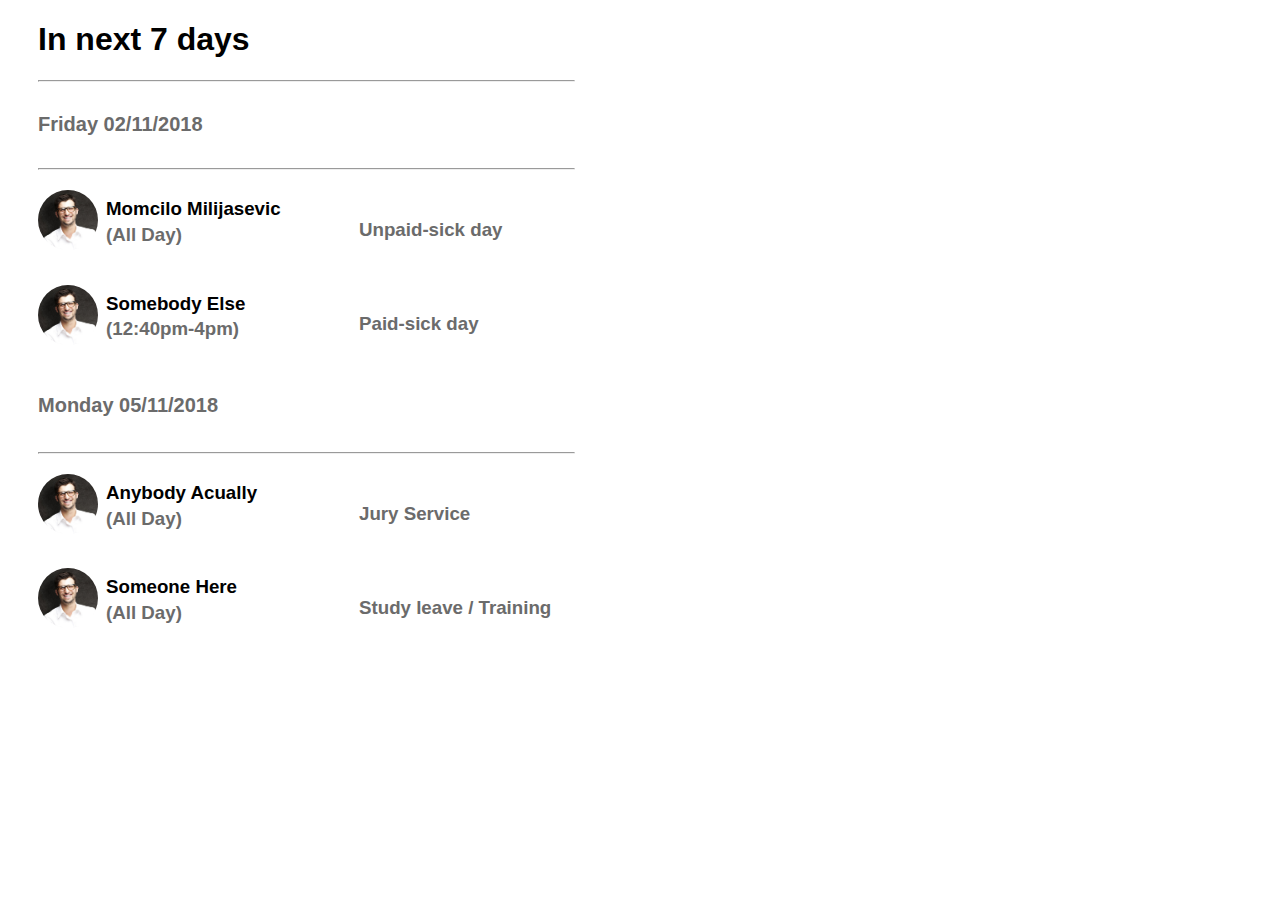
==== assignment-172/index.html @ 34f1de77 "modified index.html and style.css" ====
<!DOCTYPE html>
<html lang="en">

<head>
    <meta charset="UTF-8">
    <meta http-equiv="X-UA-Compatible" content="IE=edge">
    <meta name="viewport" content="width=device-width, initial-scale=1.0">
    <link rel="stylesheet" href="style.css">
    <title>Document</title>
</head>

<body>

    <div class="main-container">

        <h1 class="heading"> In next 7 days</h1>

    </div>
    <hr>
    <h2 class="sub-heading"> Friday 02/11/2018 </h2>

    <hr>

    <!-- ---------box 1 ---------->
    <div class="box">
        <div> <img src="test1.jpg" alt=""> </div>
        <div>
            <h3 class="name">Momcilo Milijasevic</h3>
            <h3 class="days"> (All Day)</h3>
        </div>


        <div>
            <h3 class="reason">Unpaid-sick day</h3>
        </div>

    </div>

  <!-- ---------box 2 ---------->
<div class="box">
        <div> <img src="test1.jpg" alt=""> </div>
        <div>
            <h3 class="name">Somebody Else</h3>
            <h3 class="days"> (12:40pm-4pm)</h3>
        </div>


        <div>
            <h3 class="reason">Paid-sick day</h3>
        </div>

    </div>

     <h3 class="sub-heading">  Monday 05/11/2018</h3>
    <hr>
  <!-- ---------box 3 ---------->
    <div class="box">
        <div> <img src="test1.jpg" alt=""> </div>
        <div>
            <h3 class="name">Anybody Acually</h3>
            <h3 class="days"> (All Day)</h3>
        </div>


        <div>
            <h3 class="reason">Jury Service</h3>
        </div>

    </div>
  <!-- ---------box 4 ---------->
    <div class="box">
        <div> <img src="test1.jpg" alt=""> </div>
        <div>
            <h3 class="name">Someone Here</h3>
            <h3 class="days"> (All Day)</h3>
        </div>


        <div class=" aline">
            <h3 class="reason">Study leave / Training</h3>
        </div>

    </div>
</body>

</html>
---- assignment-172/style.css ----
body{
    font-family: Arial, Helvetica, sans-serif;
}
.heading{
    margin-left: 30px;
}
.sub-heading{
    margin-left: 30px;
    color: rgb(107, 107, 107);
    font-size: 20px;
    font-weight: 550;
   padding-top: 15px;
   padding-bottom: 15px;
   
    
}
span{
    margin-top: 20px;
}
img{
    width: 60px;
    height: 60px;
    border-radius: 50px;
}
.box{
    display: flex;
  margin-top: 20px;
    width: 550px;
    margin-left: 30px;
}
.name{
  width: 200px;
    margin-top: 8px;
    margin-left: 8px;
   

}
.days{
    margin-top: -15px;
    margin-left: 8px;
    color: rgb(107, 107, 107);


}
.reason{
   text-align: right;
    margin-left: 53px;
    padding-top: 10px;
    color: rgb(107, 107, 107);

    
}
hr{
    margin-left: 30px;
    width: 535px;
   
}
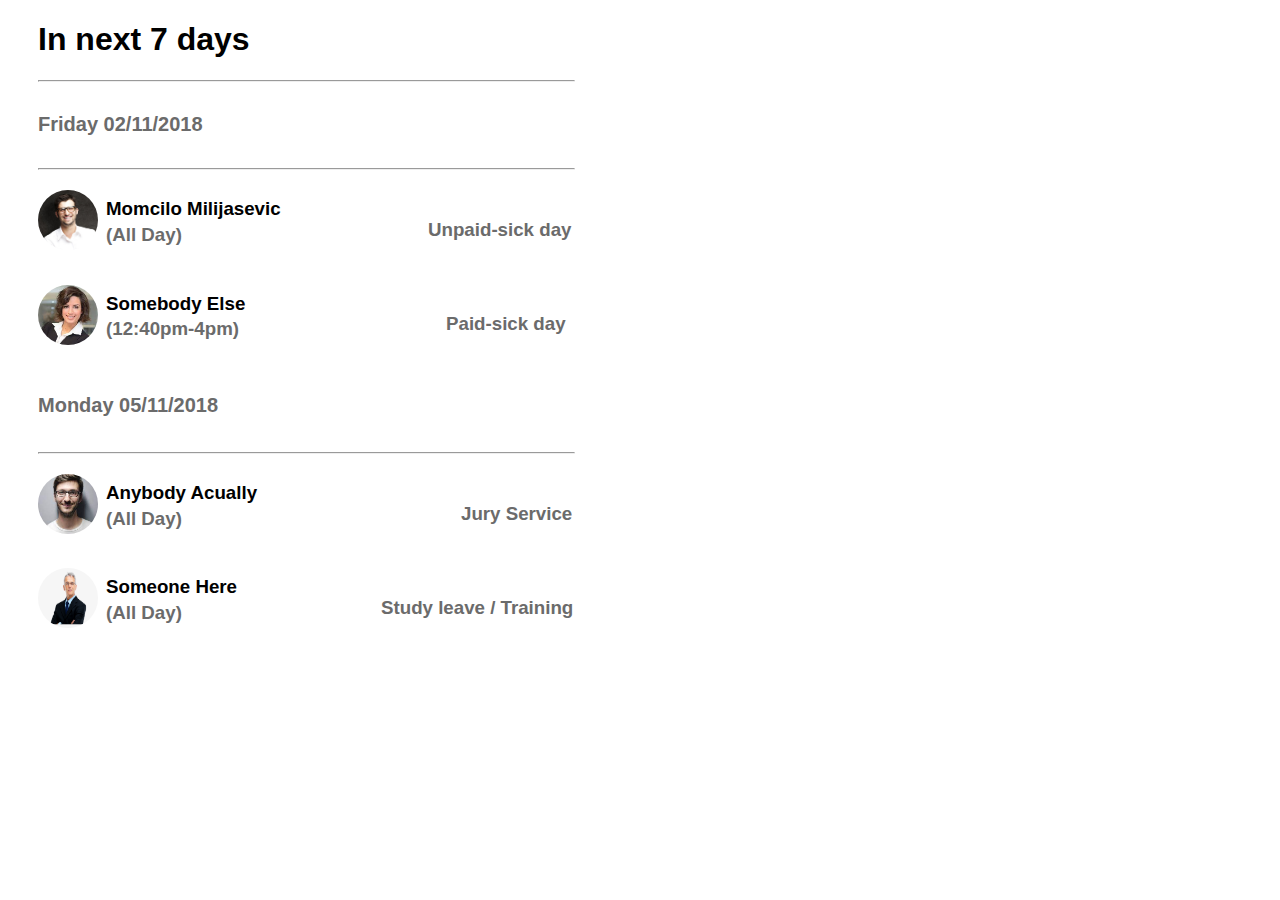
==== commit ff79f637: "modified alignments and dps" ====
--- a/assignment-172/index.html
+++ b/assignment-172/index.html
@@ -15,7 +15,7 @@
 
         <h1 class="heading"> In next 7 days</h1>
 
-    </div>
+   
     <hr>
     <h2 class="sub-heading"> Friday 02/11/2018 </h2>
 
@@ -24,13 +24,13 @@
     <!-- ---------box 1 ---------->
     <div class="box">
         <div> <img src="test1.jpg" alt=""> </div>
-        <div>
+        <div class="align">
             <h3 class="name">Momcilo Milijasevic</h3>
             <h3 class="days"> (All Day)</h3>
         </div>
 
 
-        <div>
+        <div class="box1">
             <h3 class="reason">Unpaid-sick day</h3>
         </div>
 
@@ -38,49 +38,56 @@
 
   <!-- ---------box 2 ---------->
 <div class="box">
-        <div> <img src="test1.jpg" alt=""> </div>
-        <div>
+        <div> <img src="test2.jpeg" alt=""> </div>
+        <div class="align">
             <h3 class="name">Somebody Else</h3>
             <h3 class="days"> (12:40pm-4pm)</h3>
         </div>
 
 
-        <div>
+        <div class="box2">
             <h3 class="reason">Paid-sick day</h3>
         </div>
 
     </div>
 
      <h3 class="sub-heading">  Monday 05/11/2018</h3>
-    <hr>
+    <hr >
   <!-- ---------box 3 ---------->
     <div class="box">
-        <div> <img src="test1.jpg" alt=""> </div>
-        <div>
+        
+            <div> <img src="test3.jpeg" alt=""> </div>
+        <div class="align">
             <h3 class="name">Anybody Acually</h3>
             <h3 class="days"> (All Day)</h3>
         </div>
 
+        
+        
+        
+            <div class="box3" >
+                <h3 class="reason">Jury Service</h3>
+            </div>
+    
+        
 
-        <div>
-            <h3 class="reason">Jury Service</h3>
-        </div>
-
+        
     </div>
   <!-- ---------box 4 ---------->
     <div class="box">
-        <div> <img src="test1.jpg" alt=""> </div>
-        <div>
+        <div> <img src="test4.png" alt=""> </div>
+        <div class="align">
             <h3 class="name">Someone Here</h3>
             <h3 class="days"> (All Day)</h3>
         </div>
 
 
-        <div class=" aline">
-            <h3 class="reason">Study leave / Training</h3>
+        <div class="box4">
+            <h3 class="reason"  > Study leave / Training</h3>
         </div>
 
     </div>
+</div>
 </body>
 
 </html>--- a/assignment-172/style.css
+++ b/assignment-172/style.css
@@ -1,5 +1,8 @@
 body{
     font-family: Arial, Helvetica, sans-serif;
+}
+.main-container{
+    width: 570px;
 }
 .heading{
     margin-left: 30px;
@@ -23,8 +26,9 @@
     border-radius: 50px;
 }
 .box{
+    
     display: flex;
-  margin-top: 20px;
+      margin-top: 20px;
     width: 550px;
     margin-left: 30px;
 }
@@ -43,15 +47,32 @@
 
 }
 .reason{
-   text-align: right;
-    margin-left: 53px;
+    margin-right: 10px;
+
     padding-top: 10px;
     color: rgb(107, 107, 107);
+}
 
-    
-}
+
+
 hr{
     margin-left: 30px;
     width: 535px;
    
 }
+.box1{
+
+    padding-left: 122px;
+}
+.box2{
+
+    padding-left: 140px;
+}
+.box3{
+
+    padding-left: 155px;
+}
+.box4{
+
+    padding-left: 75px;
+}
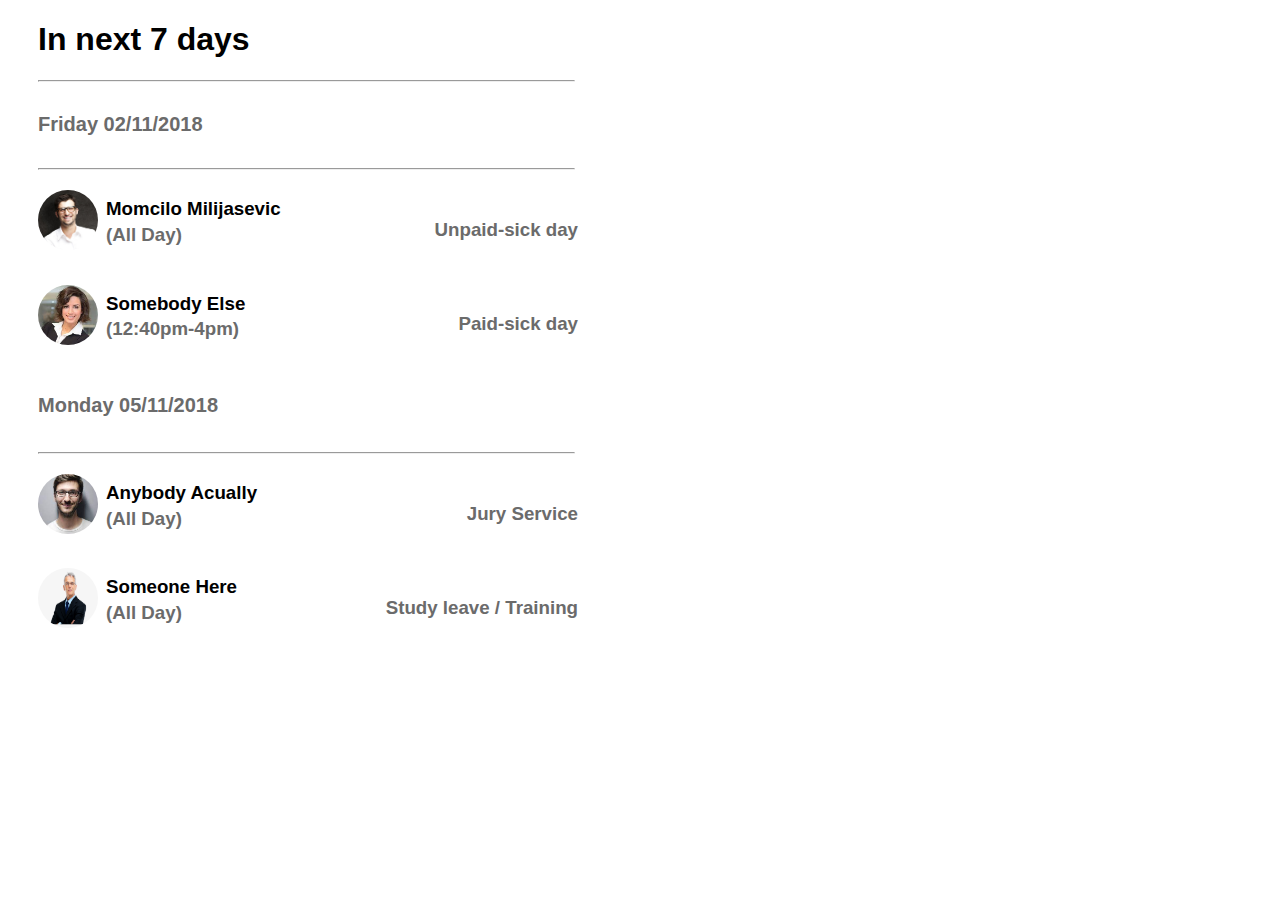
==== commit a1b83274: "modified index.html and style.css" ====
--- a/assignment-172/index.html
+++ b/assignment-172/index.html
@@ -1,93 +1,94 @@
 <!DOCTYPE html>
 <html lang="en">
+  <head>
+    <meta charset="UTF-8" />
+    <meta http-equiv="X-UA-Compatible" content="IE=edge" />
+    <meta name="viewport" content="width=device-width, initial-scale=1.0" />
+    <link rel="stylesheet" href="style.css" />
+    <title>Document</title>
+  </head>
 
-<head>
-    <meta charset="UTF-8">
-    <meta http-equiv="X-UA-Compatible" content="IE=edge">
-    <meta name="viewport" content="width=device-width, initial-scale=1.0">
-    <link rel="stylesheet" href="style.css">
-    <title>Document</title>
-</head>
+  <body>
+    <div class="main-container">
+      <h1 class="heading">In next 7 days</h1>
 
-<body>
+      <hr />
+      <h2 class="sub-heading">Friday 02/11/2018</h2>
 
-    <div class="main-container">
+      <hr />
 
-        <h1 class="heading"> In next 7 days</h1>
+      <!-- ---------box 1 ---------->
+      <div class="box">
+        <div class="pic-name">
 
-   
-    <hr>
-    <h2 class="sub-heading"> Friday 02/11/2018 </h2>
-
-    <hr>
-
-    <!-- ---------box 1 ---------->
-    <div class="box">
-        <div> <img src="test1.jpg" alt=""> </div>
+            <div><img src="test1.jpg" alt="" /></div>
         <div class="align">
-            <h3 class="name">Momcilo Milijasevic</h3>
-            <h3 class="days"> (All Day)</h3>
+          <h3 class="name">Momcilo Milijasevic</h3>
+          <h3 class="days">(All Day)</h3>
         </div>
 
+        </div>
+        
 
-        <div class="box1">
-            <h3 class="reason">Unpaid-sick day</h3>
+        <div>
+          <h3 class="reason">Unpaid-sick day</h3>
+        </div>
+      </div>
+
+      <!-- ---------box 2 ---------->
+      <div class="box">
+
+        <div class="pic-name">
+            <div><img src="test2.jpeg" alt="" /></div>
+        <div class="align">
+          <h3 class="name">Somebody Else</h3>
+          <h3 class="days">(12:40pm-4pm)</h3>
         </div>
 
-    </div>
-
-  <!-- ---------box 2 ---------->
-<div class="box">
-        <div> <img src="test2.jpeg" alt=""> </div>
-        <div class="align">
-            <h3 class="name">Somebody Else</h3>
-            <h3 class="days"> (12:40pm-4pm)</h3>
-        </div>
-
-
-        <div class="box2">
-            <h3 class="reason">Paid-sick day</h3>
-        </div>
-
-    </div>
-
-     <h3 class="sub-heading">  Monday 05/11/2018</h3>
-    <hr >
-  <!-- ---------box 3 ---------->
-    <div class="box">
-        
-            <div> <img src="test3.jpeg" alt=""> </div>
-        <div class="align">
-            <h3 class="name">Anybody Acually</h3>
-            <h3 class="days"> (All Day)</h3>
         </div>
 
         
-        
-        
-            <div class="box3" >
-                <h3 class="reason">Jury Service</h3>
-            </div>
-    
+
+        <div>
+          <h3 class="reason">Paid-sick day</h3>
+        </div>
+      </div>
+
+      <h3 class="sub-heading">Monday 05/11/2018</h3>
+      <hr />
+      <!-- ---------box 3 ---------->
+      <div class="box">
+        <div class="pic-name">
+
+          <div><img src="test3.jpeg" alt="" /></div>
+          <div class="align">
+            <h3 class="name">Anybody Acually</h3>
+            <h3 class="days">(All Day)</h3>
+          </div>
+        </div>
+
+        <div>
+          <h3 class="reason">Jury Service</h3>
+        </div>
+      </div>
+      <!-- ---------box 4 ---------->
+      <div class="box">
+
+        <div class="pic-name">
+
+            <div><img src="test4.png" alt="" /></div>
+        <div class="align">
+          <h3 class="name">Someone Here</h3>
+          <h3 class="days">(All Day)</h3>
+        </div>
+
+        </div>
         
 
-        
+        <div >
+          <h3 class="reason">Study leave / Training</h3>
+        </div>
+      </div>
     </div>
-  <!-- ---------box 4 ---------->
-    <div class="box">
-        <div> <img src="test4.png" alt=""> </div>
-        <div class="align">
-            <h3 class="name">Someone Here</h3>
-            <h3 class="days"> (All Day)</h3>
-        </div>
-
-
-        <div class="box4">
-            <h3 class="reason"  > Study leave / Training</h3>
-        </div>
-
-    </div>
-</div>
-</body>
-
-</html>+  </body>
+</html>
--- a/assignment-172/style.css
+++ b/assignment-172/style.css
@@ -1,78 +1,56 @@
-body{
-    font-family: Arial, Helvetica, sans-serif;
+body {
+  font-family: Arial, Helvetica, sans-serif;
 }
-.main-container{
-    width: 570px;
+.main-container {
+  width: 570px;
 }
-.heading{
-    margin-left: 30px;
+.heading {
+  margin-left: 30px;
 }
-.sub-heading{
-    margin-left: 30px;
-    color: rgb(107, 107, 107);
-    font-size: 20px;
-    font-weight: 550;
-   padding-top: 15px;
-   padding-bottom: 15px;
-   
-    
+.sub-heading {
+  margin-left: 30px;
+  color: rgb(107, 107, 107);
+  font-size: 20px;
+  font-weight: 550;
+  padding-top: 15px;
+  padding-bottom: 15px;
 }
-span{
-    margin-top: 20px;
+span {
+  margin-top: 20px;
 }
-img{
-    width: 60px;
-    height: 60px;
-    border-radius: 50px;
+img {
+  width: 60px;
+  height: 60px;
+  border-radius: 50px;
 }
-.box{
-    
-    display: flex;
-      margin-top: 20px;
-    width: 550px;
-    margin-left: 30px;
+.box {
+  display: flex;
+  margin-top: 20px;
+  width: 550px;
+  margin-left: 30px;
+  justify-content: space-between;
 }
-.name{
+.name {
   width: 200px;
-    margin-top: 8px;
-    margin-left: 8px;
-   
+  margin-top: 8px;
+  margin-left: 8px;
+}
+.days {
+  margin-top: -15px;
+  margin-left: 8px;
+  color: rgb(107, 107, 107);
+}
+.reason {
+  margin-right: 10px;
 
+  padding-top: 10px;
+  color: rgb(107, 107, 107);
 }
-.days{
-    margin-top: -15px;
-    margin-left: 8px;
-    color: rgb(107, 107, 107);
-
-
-}
-.reason{
-    margin-right: 10px;
-
-    padding-top: 10px;
-    color: rgb(107, 107, 107);
+.pic-name {
+  display: flex;
 }
 
-
-
-hr{
-    margin-left: 30px;
-    width: 535px;
-   
+hr {
+  margin-left: 30px;
+  width: 535px;
 }
-.box1{
-
-    padding-left: 122px;
-}
-.box2{
-
-    padding-left: 140px;
-}
-.box3{
-
-    padding-left: 155px;
-}
-.box4{
-
-    padding-left: 75px;
-}
